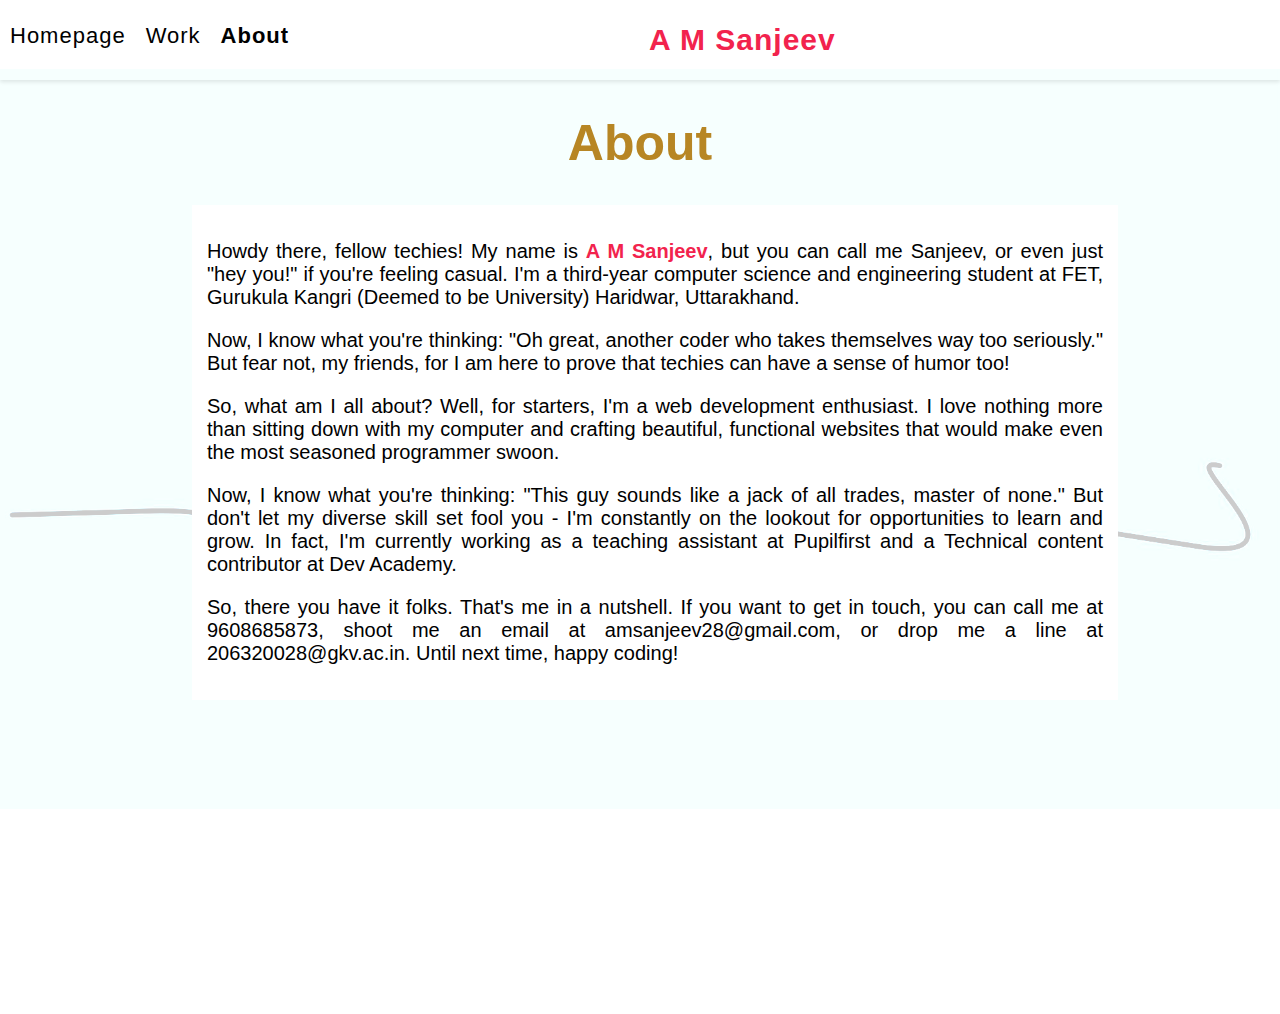
==== about.html @ 7a70a7fa "A M Sanjeev Portfolio" ====
<!DOCTYPE html>
<html>
  <head>
    <meta charset="utf-8" />
    <meta name="viewport" content="width=device-width" />
    <title>A M Sanjeev - About</title>
    <link href="about.css" rel="stylesheet" type="text/css" />
  </head>
  <body>
    <nav>
      <ul>
        <li class="homepage"><a href="index.html">Homepage</a></li>
        <li class="work"><a href="work.html">Work</a></li>
        <li class="about"><a href="about.html">About</a></li>
        <li class="name">A M Sanjeev</li>
      </ul>
    </nav>

    <section class="about-main">
      <img class="bg-about" src="assets/bg-about.png" />
    <div class="about-content">
      <h1>About</h1>
      <div class="about-para">
      <p>
        Howdy there, fellow techies! My name is <span class="name">A M Sanjeev</span>, but you can call me
        Sanjeev, or even just "hey you!" if you're feeling casual. I'm a
        third-year computer science and engineering student at FET, Gurukula
        Kangri (Deemed to be University) Haridwar, Uttarakhand.
      </p>
      <p>
        Now, I know what you're thinking: "Oh great, another coder who takes
        themselves way too seriously." But fear not, my friends, for I am here
        to prove that techies can have a sense of humor too!
      </p>
      <p>
        So, what am I all about? Well, for starters, I'm a web development
        enthusiast. I love nothing more than sitting down with my computer and
        crafting beautiful, functional websites that would make even the most
        seasoned programmer swoon.
      </p>
      <p>
        Now, I know what you're thinking: "This guy sounds like a jack of all
        trades, master of none." But don't let my diverse skill set fool you -
        I'm constantly on the lookout for opportunities to learn and grow. In
        fact, I'm currently working as a teaching assistant at Pupilfirst and a
        Technical content contributor at Dev Academy.
      </p>
      <p>
        So, there you have it folks. That's me in a nutshell. If you want to get
        in touch, you can call me at 9608685873, shoot me an email at
        amsanjeev28@gmail.com, or drop me a line at 206320028@gkv.ac.in. Until
        next time, happy coding!
      </p>
    </div>
  </div>
    </section>
  </body>
</html>
---- about.css ----
html,
body {
    height: 100%;
    font-family: 'Open Sans', sans-serif;
    margin: 0;
}

nav {
    height: 80px;
    width: 100%;
    margin: 0;
    padding: 0;
    display: flex;
    align-items: center;
    box-shadow: 0px 2px 4px rgba(0, 0, 0, 0.1);
    transition: background-color 0.1s ease-in-out;
}

nav ul {
    list-style: none;
    margin: 0;
    padding: 0;
    display: flex;
    justify-content: flex-start;
}

nav li {
    margin: 0 10px;
    text-align: left;
}

nav a {
    color: #000000;
    text-decoration: none;
    font-size: 22px;
    font-weight: normal;
    letter-spacing: 1px;
    transition: all 0.3s ease;
}

nav li.about a {
    font-weight: bolder;
}

nav li.name {
    font-size: 30px;
    font-weight: bold;
    letter-spacing: 1px;
    color: #f2234d;
    margin-left: 350px;
}

.about-main h1 {
    font-size: 50px;
    font-weight: bold;
    color: #b78624;
    text-align: center;
    position: relative;
    z-index: 1;
}

.about-main {
    height: 100%;
    position: relative;
}

.bg-about {
    position: absolute;
    z-index: -1;
    left: 0;
    top: -5%;
    width: 100%;
    opacity: 0.2;
}

.about-main p {
    position: relative;
    z-index: 2;
    text-align: justify;
}

.about-para {
    background-color: #ffffff;
    text-align: center;
    width: 70%;
    margin-left: 15%;
    padding: 15px;
    font-size: 20px;
}
.name{
    font-weight: bold;
    color: #f2234d;
}
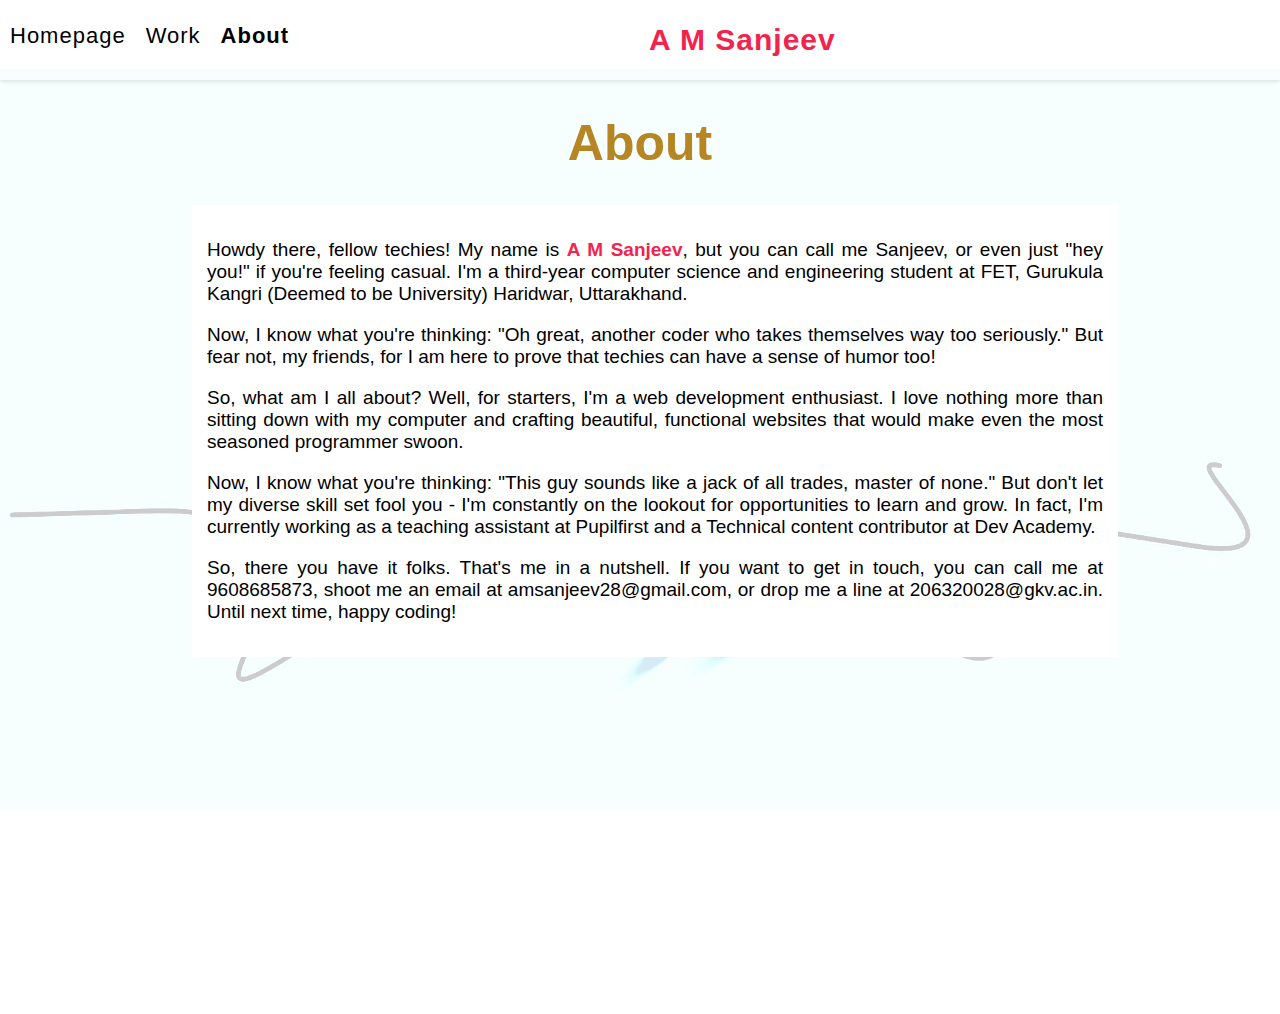
==== commit cf7ed20e: "responsive" ====
--- a/about.html
+++ b/about.html
@@ -18,41 +18,47 @@
 
     <section class="about-main">
       <img class="bg-about" src="assets/bg-about.png" />
-    <div class="about-content">
-      <h1>About</h1>
-      <div class="about-para">
-      <p>
-        Howdy there, fellow techies! My name is <span class="name">A M Sanjeev</span>, but you can call me
-        Sanjeev, or even just "hey you!" if you're feeling casual. I'm a
-        third-year computer science and engineering student at FET, Gurukula
-        Kangri (Deemed to be University) Haridwar, Uttarakhand.
-      </p>
-      <p>
-        Now, I know what you're thinking: "Oh great, another coder who takes
-        themselves way too seriously." But fear not, my friends, for I am here
-        to prove that techies can have a sense of humor too!
-      </p>
-      <p>
-        So, what am I all about? Well, for starters, I'm a web development
-        enthusiast. I love nothing more than sitting down with my computer and
-        crafting beautiful, functional websites that would make even the most
-        seasoned programmer swoon.
-      </p>
-      <p>
-        Now, I know what you're thinking: "This guy sounds like a jack of all
-        trades, master of none." But don't let my diverse skill set fool you -
-        I'm constantly on the lookout for opportunities to learn and grow. In
-        fact, I'm currently working as a teaching assistant at Pupilfirst and a
-        Technical content contributor at Dev Academy.
-      </p>
-      <p>
-        So, there you have it folks. That's me in a nutshell. If you want to get
-        in touch, you can call me at 9608685873, shoot me an email at
-        amsanjeev28@gmail.com, or drop me a line at 206320028@gkv.ac.in. Until
-        next time, happy coding!
-      </p>
-    </div>
-  </div>
+      <div class="about-content">
+        <h1>About</h1>
+        <div class="about-para">
+          <p>
+            Howdy there, fellow techies! My name is
+            <span class="name">A M Sanjeev</span>, but you can call me Sanjeev,
+            or even just "hey you!" if you're feeling casual. I'm a third-year
+            computer science and engineering student at FET, Gurukula Kangri
+            (Deemed to be University) Haridwar, Uttarakhand.
+          </p>
+          <p>
+            Now, I know what you're thinking: "Oh great, another coder who takes
+            themselves way too seriously." But fear not, my friends, for I am
+            here to prove that techies can have a sense of humor too!
+          </p>
+          <p>
+            So, what am I all about? Well, for starters, I'm a web development
+            enthusiast. I love nothing more than sitting down with my computer
+            and crafting beautiful, functional websites that would make even the
+            most seasoned programmer swoon.
+          </p>
+          <p>
+            Now, I know what you're thinking: "This guy sounds like a jack of
+            all trades, master of none." But don't let my diverse skill set fool
+            you - I'm constantly on the lookout for opportunities to learn and
+            grow. In fact, I'm currently working as a teaching assistant at
+            Pupilfirst and a Technical content contributor at Dev Academy.
+          </p>
+          <p>
+            So, there you have it folks. That's me in a nutshell. If you want to
+            get in touch, you can call me at <a href="tel:9608685873">9608685873</a>, shoot me an
+            email at
+            <a href="mailto:amsanjeev28@gmail.com" target="_blank"
+              >amsanjeev28@gmail.com</a
+            >, or drop me a line at
+            <a href="mailto:206320028@gkv.ac.in" target="_blank"
+              >206320028@gkv.ac.in</a
+            >. Until next time, happy coding!
+          </p>
+        </div>
+      </div>
     </section>
   </body>
 </html>
--- a/about.css
+++ b/about.css
@@ -85,9 +85,48 @@
     width: 70%;
     margin-left: 15%;
     padding: 15px;
-    font-size: 20px;
+    font-size: 19px;
 }
-.name{
+
+.name {
     font-weight: bold;
     color: #f2234d;
+}
+
+a {
+    color: #000000;
+    text-decoration: none;
+}
+
+@media only screen and (max-width: 600px) {
+
+    nav {
+        height: 50px;
+        width: 100%;
+        flex-direction: column;
+        justify-content: center;
+    }
+
+    nav li {
+        margin: 15px;
+        text-align: center;
+
+    }
+
+    nav li.name {
+        display: none;
+    }
+
+    .scroll-down {
+        margin-top: 0px;
+    }
+
+    .project-box {
+        width: 100%;
+    }
+
+    .about-para {
+        font-size: 16px;
+        text-align: center;
+    }
 }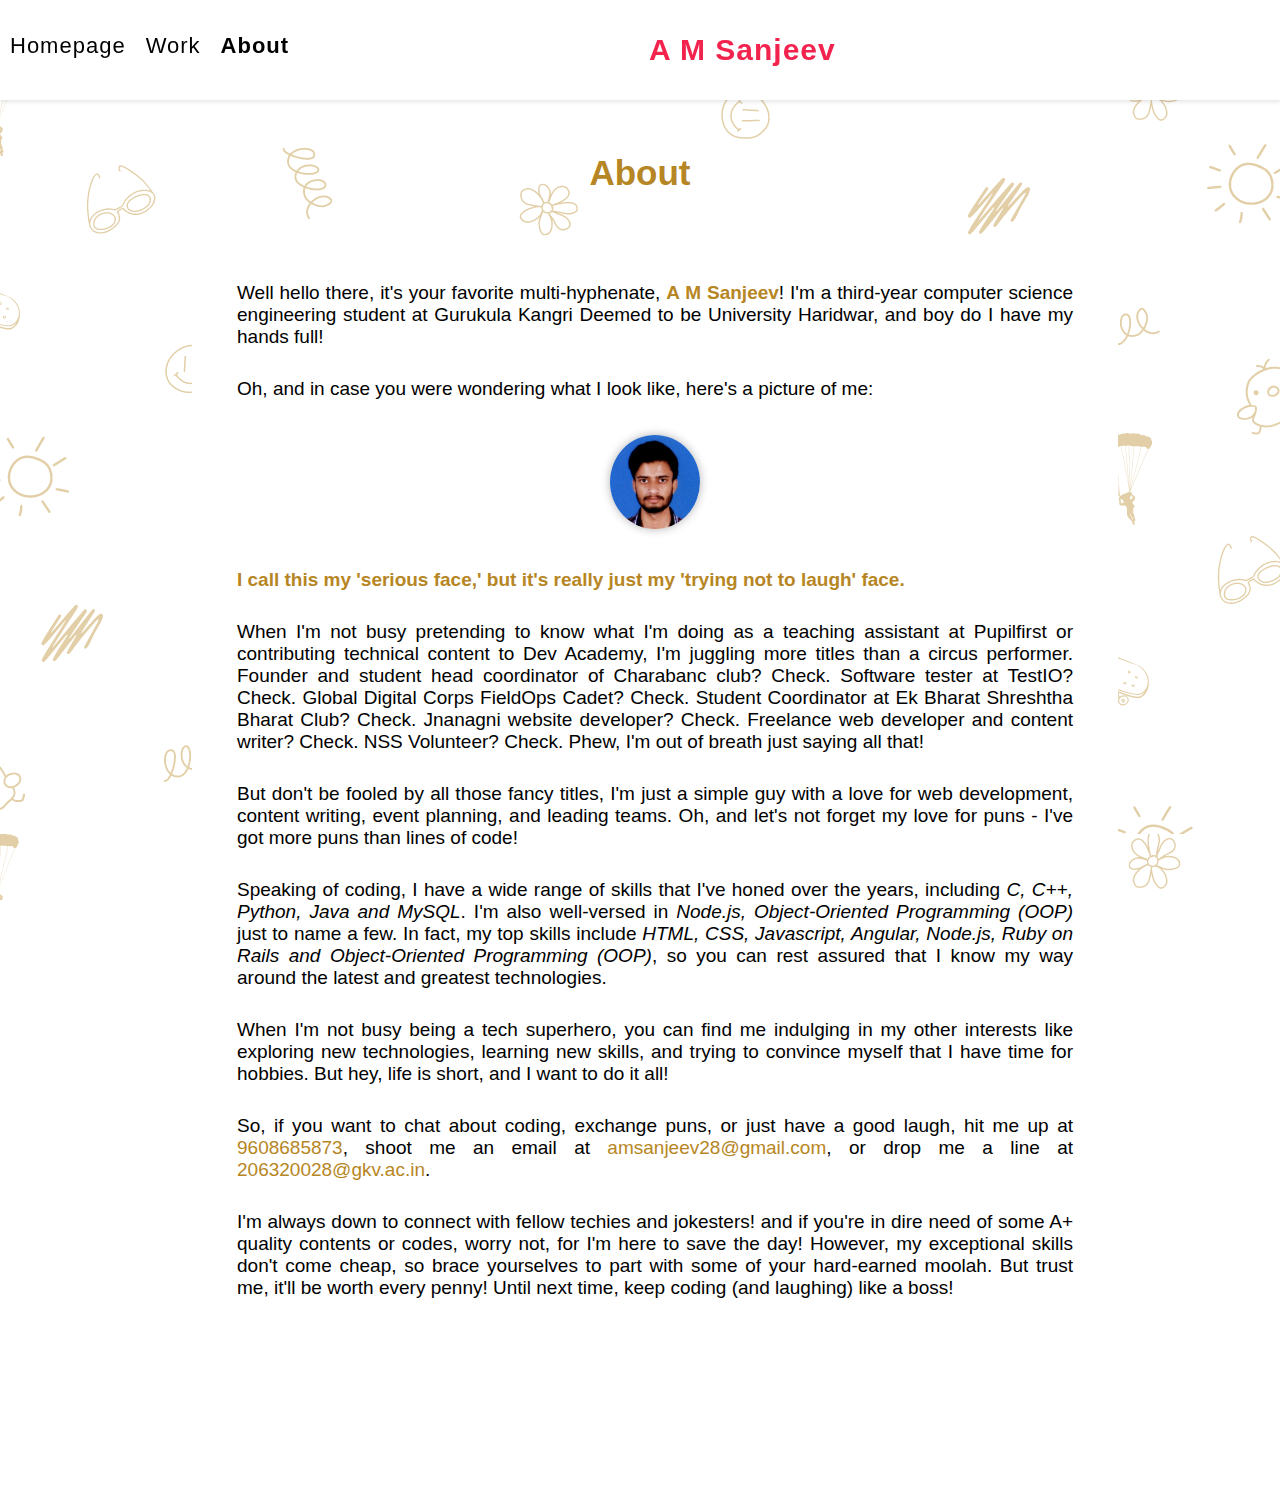
==== commit 7e8ea1ab: "projects added" ====
--- a/about.html
+++ b/about.html
@@ -15,47 +15,81 @@
         <li class="name">A M Sanjeev</li>
       </ul>
     </nav>
-
     <section class="about-main">
-      <img class="bg-about" src="assets/bg-about.png" />
       <div class="about-content">
         <h1>About</h1>
         <div class="about-para">
           <p>
-            Howdy there, fellow techies! My name is
-            <span class="name">A M Sanjeev</span>, but you can call me Sanjeev,
-            or even just "hey you!" if you're feeling casual. I'm a third-year
-            computer science and engineering student at FET, Gurukula Kangri
-            (Deemed to be University) Haridwar, Uttarakhand.
+            Well hello there, it's your favorite multi-hyphenate,
+            <span class="sanjeev">A M Sanjeev</span>! I'm a third-year computer
+            science engineering student at Gurukula Kangri Deemed to be
+            University Haridwar, and boy do I have my hands full!
           </p>
           <p>
-            Now, I know what you're thinking: "Oh great, another coder who takes
-            themselves way too seriously." But fear not, my friends, for I am
-            here to prove that techies can have a sense of humor too!
+            Oh, and in case you were wondering what I look like, here's a
+            picture of me:
+          </p>
+          <img src="assets/amsanjeev.png" alt="A M Sanjeev profile picture" />
+          <p class="sanjeev">
+            I call this my 'serious face,' but it's really just my 'trying not
+            to laugh' face.
           </p>
           <p>
-            So, what am I all about? Well, for starters, I'm a web development
-            enthusiast. I love nothing more than sitting down with my computer
-            and crafting beautiful, functional websites that would make even the
-            most seasoned programmer swoon.
+            When I'm not busy pretending to know what I'm doing as a teaching
+            assistant at Pupilfirst or contributing technical content to Dev
+            Academy, I'm juggling more titles than a circus performer. Founder
+            and student head coordinator of Charabanc club? Check. Software
+            tester at TestIO? Check. Global Digital Corps FieldOps Cadet? Check.
+            Student Coordinator at Ek Bharat Shreshtha Bharat Club? Check.
+            Jnanagni website developer? Check. Freelance web developer and
+            content writer? Check. NSS Volunteer? Check. Phew, I'm out of breath
+            just saying all that!
+          </p>
+
+          <p>
+            But don't be fooled by all those fancy titles, I'm just a simple guy
+            with a love for web development, content writing, event planning,
+            and leading teams. Oh, and let's not forget my love for puns - I've
+            got more puns than lines of code!
+          </p>
+
+          <p>
+            Speaking of coding, I have a wide range of skills that I've honed
+            over the years, including <i>C, C++, Python, Java and MySQL</i>. I'm
+            also well-versed in
+            <i>Node.js, Object-Oriented Programming (OOP)</i> just to name a
+            few. In fact, my top skills include
+            <i
+              >HTML, CSS, Javascript, Angular, Node.js, Ruby on Rails and
+              Object-Oriented Programming (OOP)</i
+            >, so you can rest assured that I know my way around the latest and
+            greatest technologies.
           </p>
           <p>
-            Now, I know what you're thinking: "This guy sounds like a jack of
-            all trades, master of none." But don't let my diverse skill set fool
-            you - I'm constantly on the lookout for opportunities to learn and
-            grow. In fact, I'm currently working as a teaching assistant at
-            Pupilfirst and a Technical content contributor at Dev Academy.
+            When I'm not busy being a tech superhero, you can find me indulging
+            in my other interests like exploring new technologies, learning new
+            skills, and trying to convince myself that I have time for hobbies.
+            But hey, life is short, and I want to do it all!
           </p>
+
           <p>
-            So, there you have it folks. That's me in a nutshell. If you want to
-            get in touch, you can call me at <a href="tel:9608685873">9608685873</a>, shoot me an
-            email at
+            So, if you want to chat about coding, exchange puns, or just have a
+            good laugh, hit me up at <a href="tel:9608685873">9608685873</a>,
+            shoot me an email at
             <a href="mailto:amsanjeev28@gmail.com" target="_blank"
               >amsanjeev28@gmail.com</a
             >, or drop me a line at
             <a href="mailto:206320028@gkv.ac.in" target="_blank"
               >206320028@gkv.ac.in</a
-            >. Until next time, happy coding!
+            >.
+          </p>
+          <p>
+            I'm always down to connect with fellow techies and jokesters! and if
+            you're in dire need of some A+ quality contents or codes, worry not,
+            for I'm here to save the day! However, my exceptional skills don't
+            come cheap, so brace yourselves to part with some of your
+            hard-earned moolah. But trust me, it'll be worth every penny! Until
+            next time, keep coding (and laughing) like a boss!
           </p>
         </div>
       </div>
--- a/about.css
+++ b/about.css
@@ -1,19 +1,42 @@
 html,
 body {
-    height: 100%;
-    font-family: 'Open Sans', sans-serif;
-    margin: 0;
+  font-family: 'Open Sans', sans-serif;
+  margin: 0;
+  background-size: auto;
+  background-position: center;
+  background-repeat: repeat-y;
+}
+
+body::before {
+  content: "";
+  display: block;
+  position: absolute;
+  top: 0;
+  left: 0;
+  width: 100%;
+  height: 100%;
+  background-image: url(assets/background.jpg);
+  background-size: auto;
+  background-position: center;
+  background-repeat: repeat-y;
+  opacity: 0.4;
+  z-index: -50;
 }
 
 nav {
-    height: 80px;
-    width: 100%;
-    margin: 0;
-    padding: 0;
-    display: flex;
-    align-items: center;
-    box-shadow: 0px 2px 4px rgba(0, 0, 0, 0.1);
-    transition: background-color 0.1s ease-in-out;
+  margin: 0;
+  padding: 0;
+  display: flex;
+  align-items: center;
+  position: fixed;
+  top: 0;
+  left: 0;
+  width: 100%;
+  height: 100px;
+  box-shadow: 0px 2px 4px rgba(0, 0, 0, 0.1);
+  transition: background-color 0.1s ease-in-out;
+  z-index: 5;
+  background-color: #fff;
 }
 
 nav ul {
@@ -51,32 +74,31 @@
 }
 
 .about-main h1 {
-    font-size: 50px;
-    font-weight: bold;
+    font-size: 35px;
+    font-weight: bolder;
     color: #b78624;
     text-align: center;
     position: relative;
     z-index: 1;
+    top: -20px;
 }
 
 .about-main {
     height: 100%;
     position: relative;
-}
-
-.bg-about {
-    position: absolute;
-    z-index: -1;
-    left: 0;
-    top: -5%;
-    width: 100%;
-    opacity: 0.2;
+    display: flex;
+    flex-direction: column;
+    align-items: center;
+    padding-top: 50px;
+    padding-bottom: 100px;
+    margin-top: 100px;
 }
 
 .about-main p {
     position: relative;
     z-index: 2;
     text-align: justify;
+    margin: 30px;
 }
 
 .about-para {
@@ -86,16 +108,30 @@
     margin-left: 15%;
     padding: 15px;
     font-size: 19px;
+    margin-bottom: 50px;
 }
 
-.name {
+.about-para img {
+    max-width: 20%;
+    width: 10%;
+    margin-top: 5px;
+    margin-bottom: 5px;
+    border-radius: 50%;
+    box-shadow: 0px 0px 10px rgba(0, 0, 0, 0.3);
+}
+
+.sanjeev {
     font-weight: bold;
-    color: #f2234d;
+    color: #b78624;
 }
 
 a {
     color: #000000;
     text-decoration: none;
+}
+
+.about-para a {
+    color: #b78624;
 }
 
 @media only screen and (max-width: 600px) {
